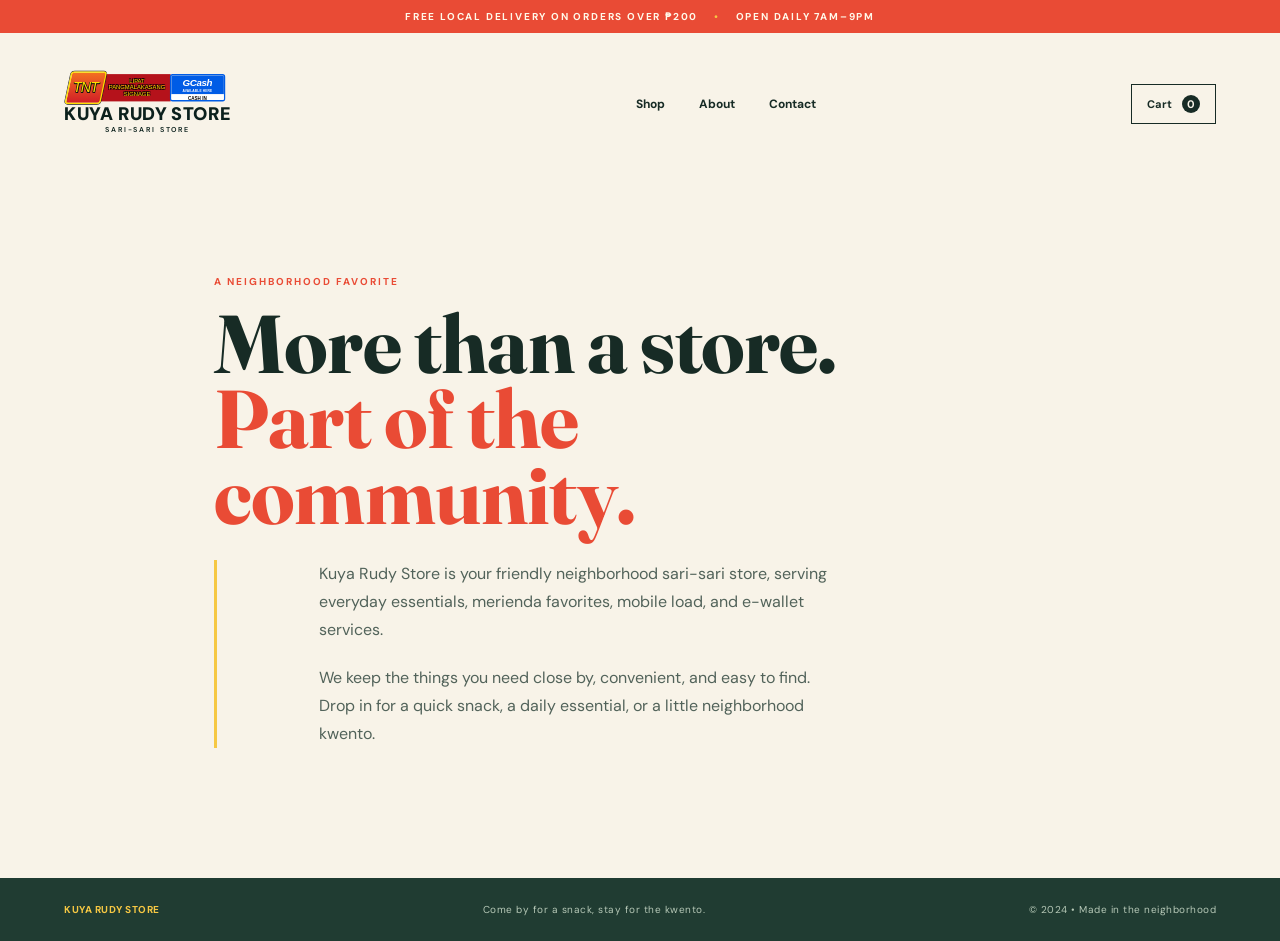
==== about.html @ 10991c4f "Add About and Contact pages and update navigation" ====
<!DOCTYPE html>
<html lang="en">
<head>
    <meta charset="UTF-8">
    <meta name="viewport" content="width=device-width, initial-scale=1.0">
    <title>About | Kuya Rudy Store</title>
    <link rel="preconnect" href="https://fonts.googleapis.com">
    <link rel="preconnect" href="https://fonts.gstatic.com" crossorigin>
    <link href="https://fonts.googleapis.com/css2?family=DM+Sans:wght@400;500;700&family=Fraunces:opsz,wght@9..144,700;9..144,800&display=swap" rel="stylesheet">
    <link rel="stylesheet" href="style.css">
</head>
<body>
    <div class="announcement">FREE LOCAL DELIVERY ON ORDERS OVER ₱200 <span>•</span> OPEN DAILY 7AM–9PM</div>

    <header class="site-header">
        <a href="index.html" class="tarp-logo" aria-label="Kuya Rudy Store home">
            <div class="tarp-top">
                <div class="tarp-red-bar">
                    <div class="tarp-tnt-logo"><span>TNT</span></div>
                    <div class="tarp-tnt-text"><div>LIPAT</div><div>PANGMALAKASANG</div><div>SIGNAGE</div></div>
                </div>
                <div class="tarp-gcash-box">
                    <div class="gcash-blue"><div class="gcash-brand">GCash</div><div class="gcash-tag">AVAILABLE HERE</div></div>
                    <div class="gcash-white">CASH IN<br>CASH OUT</div>
                </div>
            </div>
            <div class="tarp-bottom"><div class="tarp-title">KUYA RUDY STORE</div><div class="tarp-subtitle">SARI-SARI STORE</div></div>
        </a>
        <nav aria-label="Main navigation">
            <a href="index.html">Shop</a>
            <a href="about.html">About</a>
            <a href="contact.html">Contact</a>
        </nav>
        <button class="cart-button" type="button" aria-label="Shopping cart">
            Cart <span id="cart-count">0</span>
        </button>
    </header>

    <main class="info-page">
        <p class="eyebrow">A neighborhood favorite</p>
        <h1>More than a store.<br><em>Part of the community.</em></h1>
        <div class="info-content">
            <p>Kuya Rudy Store is your friendly neighborhood sari-sari store, serving everyday essentials, merienda favorites, mobile load, and e-wallet services.</p>
            <p>We keep the things you need close by, convenient, and easy to find. Drop in for a quick snack, a daily essential, or a little neighborhood kwento.</p>
        </div>
    </main>

    <footer id="contact">
        <strong>KUYA RUDY STORE</strong>
        <span>Come by for a snack, stay for the kwento.</span>
        <span>© 2024 • Made in the neighborhood</span>
    </footer>
</body>
</html>
---- style.css ----
/* =========================================
   1. GLOBAL VARIABLES & FONTS
   ========================================= */
@import url('https://fonts.googleapis.com/css2?family=DM+Sans:wght@400;500;700&family=Fraunces:opsz,wght@9..144,700;9..144,800&display=swap');

:root { 
    --ink: #172b25; 
    --cream: #f8f3e8; 
    --red: #e94b35; 
    --yellow: #f6c843; 
    --green: #315d4d; 
    --line: rgba(23,43,37,.18); 
}

* { 
    box-sizing: border-box; 
}

html { 
    scroll-behavior: smooth; 
}

body { 
    margin: 0; 
    background: var(--cream); 
    color: var(--ink); 
    font-family: 'DM Sans', sans-serif; 
}

a { 
    color: inherit; 
}

/* =========================================
   2. TOP ANNOUNCEMENT BAR
   ========================================= */
.announcement { 
    padding: 10px 5vw; 
    background: var(--red); 
    color: #fff9ea; 
    font-size: 10px; 
    font-weight: 700; 
    letter-spacing: 1.8px; 
    text-align: center; 
}

.announcement span { 
    margin: 0 12px; 
    color: var(--yellow); 
}

/* =========================================
   3. NAVIGATION HEADER
   ========================================= */
.site-header { 
    display: flex; 
    align-items: center; 
    justify-content: space-between; 
    max-width: 1280px; 
    margin: auto; 
    padding: 25px 5vw; 
}

nav { 
    display: flex; 
    gap: 34px; 
    font-size: 12px; 
    font-weight: 700; 
}

nav a { 
    text-decoration: none; 
}

nav a:hover, 
.text-link:hover { 
    color: var(--red); 
}

.cart-button { 
    border: 1px solid var(--ink); 
    background: transparent; 
    color: var(--ink); 
    padding: 10px 15px; 
    font: 700 11px 'DM Sans', sans-serif; 
    cursor: pointer; 
}

.cart-button span { 
    display: inline-grid; 
    place-items: center; 
    width: 18px; 
    height: 18px; 
    margin-left: 7px; 
    border-radius: 50%; 
    background: var(--ink); 
    color: var(--cream); 
}

/* =========================================
   4. HERO SECTION (TOP BANNER)
   ========================================= */
.hero { 
    display: grid; 
    grid-template-columns: 1fr 1fr; 
    max-width: 1280px; 
    min-height: 590px; 
    margin: 10px auto 0; 
    padding: 0 5vw; 
    align-items: center; 
    gap: 5vw; 
}

.hero-copy { 
    padding: 55px 0; 
}

.eyebrow { 
    margin: 0 0 18px; 
    color: var(--red); 
    font-size: 10px; 
    font-weight: 700; 
    letter-spacing: 2px; 
    text-transform: uppercase; 
}

h1, h2 { 
    margin: 0; 
    font-family: 'Fraunces', serif; 
    letter-spacing: -.8px; 
}

h1 { 
    font-size: clamp(52px, 7vw, 92px); 
    line-height: .92; 
}

h1 em { 
    color: var(--red); 
    font-style: normal; 
}

.hero-text { 
    max-width: 380px; 
    margin: 28px 0; 
    color: #52635a; 
    font-size: 15px; 
    line-height: 1.65; 
}

.primary-button { 
    display: inline-flex; 
    align-items: center; 
    gap: 24px; 
    padding: 15px 18px; 
    background: var(--green); 
    color: #fffdf5; 
    font-size: 12px; 
    font-weight: 700; 
    text-decoration: none; 
}

.primary-button span { 
    font-size: 18px; 
}

.hero-image-wrap { 
    position: relative; 
    height: 480px; 
    background: var(--yellow); 
    overflow: visible; 
}

.hero-image-wrap::before { 
    position: absolute; 
    inset: 18px -18px -18px 18px; 
    border: 1px solid var(--ink); 
    content: ''; 
    z-index: -1; 
}

.hero-image-wrap img { 
    width: 100%; 
    height: 100%; 
    object-fit: cover; 
    object-position: center; 
}

.hero-sticker { 
    position: absolute; 
    right: -33px; 
    bottom: 35px; 
    display: grid; 
    place-items: center; 
    width: 108px; 
    height: 108px; 
    border-radius: 50%; 
    background: var(--red); 
    color: #fff8e8; 
    font: 12px 'Fraunces', serif; 
    line-height: 1.1; 
    text-align: center; 
    transform: rotate(9deg); 
}

.hero-sticker strong { 
    font-size: 18px; 
}

/* =========================================
   5. SHOP SECTION & PRODUCT GRID
   ========================================= */
.shop-section { 
    max-width: 1280px; 
    margin: 80px auto 0; 
    padding: 70px 5vw 100px; 
    border-top: 1px solid var(--line); 
}

.section-heading { 
    display: flex; 
    justify-content: space-between; 
    align-items: end; 
    margin-bottom: 40px; 
}

h2 { 
    font-size: clamp(38px, 5vw, 58px); 
    line-height: .95; 
}

.section-note { 
    margin: 0; 
    color: #65736a; 
    font-size: 12px; 
    line-height: 1.5; 
    text-align: right; 
}

.product-grid { 
    display: grid; 
    grid-template-columns: repeat(3, 1fr); 
    gap: 18px; 
}

.product-card { 
    position: relative; 
    display: flex; 
    flex-direction: column; 
    padding: 18px; 
    background: #fffdf7; 
    border: 1px solid var(--line); 
}

/* Product Background Colors */
.product-image { 
    display: grid; 
    place-items: center; 
    height: 275px; 
    margin-bottom: 20px; 
    background: #f3ead8; 
    overflow: hidden; 
}

.product-noodles .product-image { background: #e8efd8; }
.product-yosi .product-image { background: #f4d9c9; }
.product-gcash .product-image { background: #e4eff2; }
.product-load .product-image { background: #f5e8c9; }
.product-seasoning .product-image { background: #f1eadc; }
.product-chippy .product-image { background: #f4dfcf; }
.product-nova .product-image { background: #efd8d3; }
.product-piattos .product-image { background: #dfe9d8; }
.product-mangtomas .product-image { background: #f1e0ca; }
.product-rene .product-image { background: #dfeae1; }

.product-image img { 
    width: 82%; 
    height: 82%; 
    object-fit: cover; 
    transition: transform .35s ease; 
}

.product-card:hover .product-image img { 
    transform: scale(1.08) rotate(2deg); 
}

.product-tag { 
    position: absolute; 
    top: 29px; 
    left: 29px; 
    padding: 7px 9px; 
    background: var(--yellow); 
    font-size: 9px; 
    font-weight: 700; 
    letter-spacing: .5px; 
    text-transform: uppercase; 
}

.product-info { 
    display: flex; 
    flex: 1; 
    justify-content: space-between; 
    gap: 12px; 
    align-items: start; 
}

.product-info h3 { 
    margin: 0 0 6px; 
    font: 700 16px 'Fraunces', serif; 
}

.product-info p { 
    margin: 0; 
    color: #748078; 
    font-size: 11px; 
}

.price { 
    white-space: nowrap; 
    color: var(--red); 
    font-size: 14px; 
}

.add-button { 
    display: flex; 
    justify-content: space-between; 
    width: 100%; 
    margin-top: 22px; 
    padding: 12px; 
    border: 1px solid var(--ink); 
    background: transparent; 
    color: var(--ink); 
    font: 700 11px 'DM Sans', sans-serif; 
    cursor: pointer; 
}

.add-button:hover, 
.add-button.added { 
    border-color: var(--green); 
    background: var(--green); 
    color: white; 
}

.add-button:disabled { 
    border-color: #b9b5aa; 
    background: #ebe7dc; 
    color: #888477; 
    cursor: not-allowed; 
}

.add-button span { 
    font-size: 16px; 
    line-height: 10px; 
}

/* =========================================
   6. STORY SECTION
   ========================================= */
.story-section { 
    display: grid; 
    grid-template-columns: .7fr 1.8fr .5fr; 
    gap: 40px; 
    align-items: start; 
    padding: 70px 10vw; 
    background: var(--green); 
    color: #fff9eb; 
}

.story-label { 
    color: var(--yellow); 
    font-size: 10px; 
    font-weight: 700; 
    letter-spacing: 1px; 
    text-transform: uppercase; 
}

.story-section h2 { 
    font-size: clamp(38px, 5vw, 64px); 
}

.story-section p { 
    max-width: 480px; 
    margin: 25px 0; 
    color: #cbd7c7; 
    font-size: 14px; 
    line-height: 1.7; 
}

.text-link { 
    color: var(--yellow); 
    font-size: 12px; 
    font-weight: 700; 
    text-decoration: none; 
}

.text-link span { 
    margin-left: 8px; 
    font-size: 16px; 
}

.story-badge { 
    justify-self: end; 
    padding: 18px; 
    border: 1px solid rgba(255,255,255,.4); 
    color: var(--yellow); 
    font: 11px 'Fraunces', serif; 
    line-height: 1.1; 
    text-align: center; 
    transform: rotate(5deg); 
}

.story-badge strong { 
    font-size: 23px; 
}

/* =========================================
   7. FOOTER
   ========================================= */
footer { 
    display: flex; 
    justify-content: space-between; 
    gap: 20px; 
    padding: 25px 5vw; 
    background: #203c32; 
    color: #b6c8b7; 
    font-size: 10px; 
    letter-spacing: .5px; 
}

footer strong { 
    color: var(--yellow); 
}

/* =========================================
   8. INFORMATION PAGES
   ========================================= */
.info-page {
    max-width: 980px;
    min-height: 560px;
    margin: 10px auto 0;
    padding: 90px 5vw 110px;
}

.info-page h1 {
    max-width: 720px;
    margin-bottom: 28px;
    font-size: clamp(48px, 7vw, 82px);
}

.info-page h1 em {
    color: var(--red);
    font-style: normal;
}

.info-content {
    max-width: 620px;
    padding-left: 12%;
    border-left: 3px solid var(--yellow);
}

.info-content p {
    margin: 0 0 20px;
    color: #52635a;
    font-size: 16px;
    line-height: 1.75;
}

.contact-details {
    display: grid;
    gap: 14px;
    margin-top: 30px;
}

.contact-details a {
    color: var(--green);
    font-size: 18px;
    font-weight: 700;
    text-decoration: none;
}

.contact-details a:hover {
    color: var(--red);
}

/* =========================================
   9. CUSTOM TARPAULIN LOGO
   ========================================= */
.tarp-logo {
    display: flex;
    flex-direction: column;
    align-items: center;
    text-decoration: none;
    background: transparent;
    margin: 0;
    padding: 0;
    transform: scale(0.65); 
    transform-origin: left center;
}

.tarp-top {
    display: flex;
    align-items: stretch;
    justify-content: center;
    height: 42px;
    margin-bottom: 2px;
    padding-left: 15px; 
}

.tarp-red-bar {
    background: #b5121b;
    display: flex;
    align-items: center;
    padding-right: 8px;
    position: relative;
}

.tarp-tnt-logo {
    background: linear-gradient(to bottom, #f37021, #d11e27);
    border: 2px solid #ffde00;
    border-radius: 5px;
    transform: skewX(-12deg);
    box-shadow: 0 0 0 1px #222;
    position: absolute;
    left: -18px; 
    height: 50px;
    width: 55px;
    display: flex;
    align-items: center;
    justify-content: center;
    z-index: 2;
}

.tarp-tnt-logo span {
    font-family: 'Arial Black', Impact, sans-serif;
    font-style: italic;
    color: #ffde00;
    font-size: 22px;
    letter-spacing: -1.5px;
    transform: skewX(12deg); 
    text-shadow: -1px -1px 0 #111, 1px -1px 0 #111, -1px 1px 0 #111, 1px 1px 0 #111;
}

.tarp-tnt-text {
    display: flex;
    flex-direction: column;
    align-items: center;
    justify-content: center;
    line-height: 1.1;
    font-family: 'Arial Black', Impact, sans-serif;
    color: #ffde00;
    font-size: 9px;
    margin-left: 45px; 
    text-shadow: -1px -1px 0 #000, 1px -1px 0 #000, -1px 1px 0 #000, 1px 1px 0 #000;
}

/* GCASH BOX STYLES */
.tarp-gcash-box {
    border: 2px solid #005ce6;
    border-radius: 4px;
    overflow: hidden;
    display: flex;
    flex-direction: column;
    margin-left: -1px;
    z-index: 1;
    width: 85px;
}

.gcash-blue {
    background: #005ce6;
    color: white;
    display: flex;
    flex-direction: column;
    align-items: center;
    justify-content: center;
    flex: 1;
    padding: 3px 0;
}

.gcash-brand {
    font-family: Arial, sans-serif;
    font-weight: 900;
    font-style: italic;
    font-size: 15px;
    display: flex;
    align-items: center;
    line-height: 1;
    letter-spacing: -0.5px;
}

.gcash-tag {
    font-family: Arial, sans-serif;
    font-size: 5px;
    font-weight: bold;
    letter-spacing: 0.2px;
    margin-top: 2px;
}

.gcash-white {
    background: white;
    color: #000;
    font-family: Arial, sans-serif;
    font-weight: 900;
    font-size: 7px;
    text-align: center;
    padding: 3px 2px;
    line-height: 1.2;
}

.tarp-bottom {
    text-align: center;
    margin-top: 4px;
}

.tarp-title {
    color: #0c211d;
    font-family: 'Arial Black', 'DM Sans', sans-serif;
    font-weight: 900;
    font-size: 28px;
    letter-spacing: 0.5px;
    line-height: 1;
}

.tarp-subtitle {
    color: #0c211d;
    font-family: 'DM Sans', Arial, sans-serif;
    font-size: 11px;
    letter-spacing: 2.5px;
    font-weight: 600;
    margin-top: 2px;
}

/* =========================================
    10. MOBILE RESPONSIVENESS
   ========================================= */
@media (max-width: 700px) {
    .announcement { 
        font-size: 8px; 
        letter-spacing: 1px; 
    }

    .site-header { 
        padding: 20px 6vw; 
    }

    nav { 
        display: none; 
    }

    .hero { 
        display: flex; 
        flex-direction: column; 
        align-items: stretch; 
        min-height: auto; 
        gap: 20px; 
        padding: 25px 6vw 80px; 
    }

    .info-page {
        min-height: auto;
        padding: 65px 6vw 85px;
    }

    .info-content {
        padding-left: 22px;
    }

    .hero-copy { 
        padding: 30px 0 10px; 
    }

    h1 { 
        font-size: 58px; 
    }

    .hero-image-wrap { 
        height: 340px; 
        margin-right: 18px; 
    }

    .hero-sticker { 
        right: -25px; 
        bottom: 20px; 
        width: 90px; 
        height: 90px; 
    }

    .shop-section { 
        margin-top: 0; 
        padding: 55px 6vw 75px; 
    }

    .section-heading { 
        align-items: start; 
        gap: 18px; 
    }

    .section-note { 
        display: none; 
    }

    .product-grid { 
        grid-template-columns: 1fr; 
        gap: 16px; 
    }

    .product-image { 
        height: 240px; 
    }

    .story-section { 
        grid-template-columns: 1fr; 
        gap: 22px; 
        padding: 55px 8vw; 
    }

    .story-badge { 
        justify-self: start; 
    }

    footer { 
        flex-direction: column; 
        gap: 10px; 
    }
}
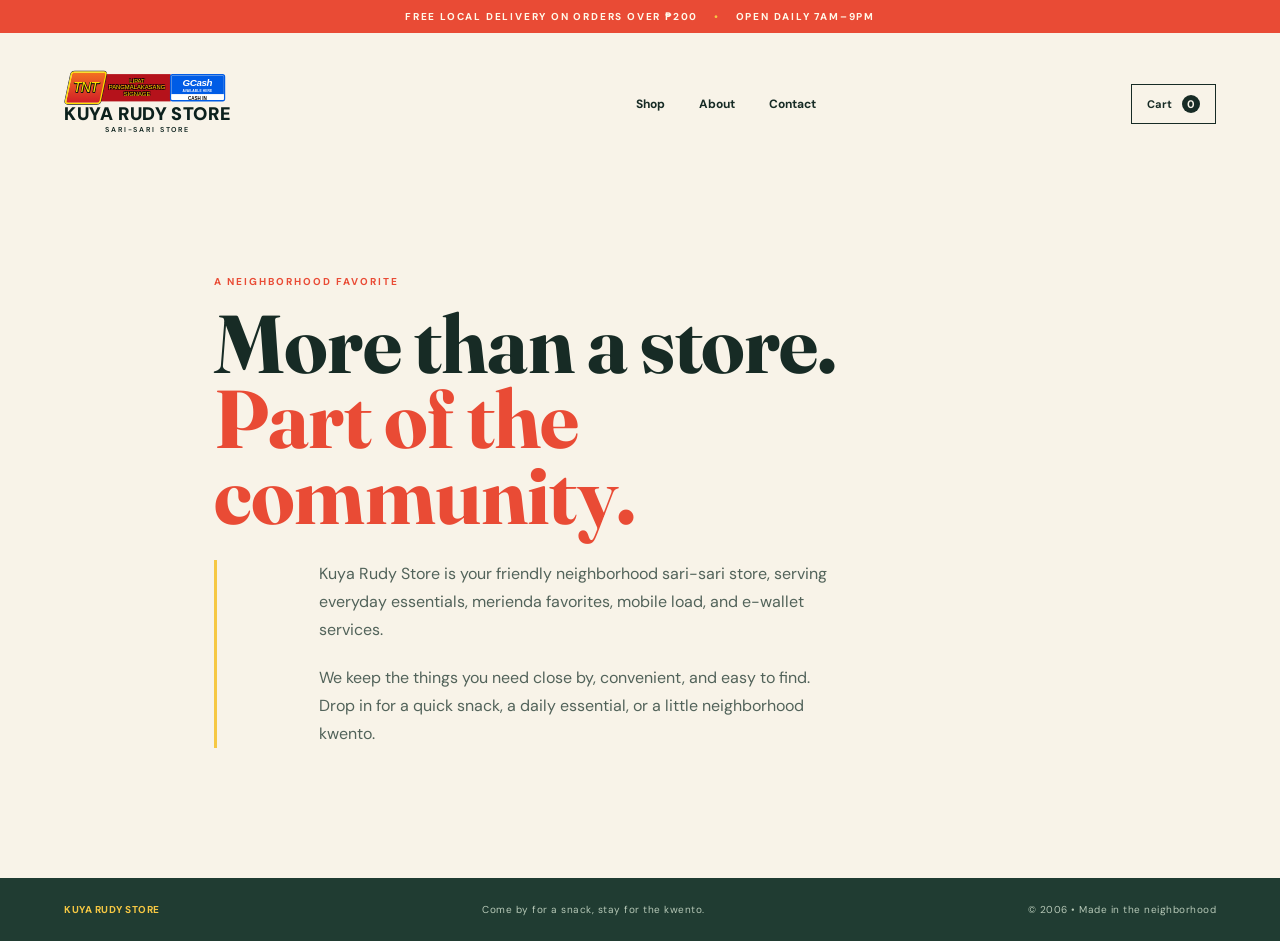
==== commit 16f4fc60: "feat: add product flavor variants and organize images" ====
--- a/about.html
+++ b/about.html
@@ -7,7 +7,8 @@
     <link rel="preconnect" href="https://fonts.googleapis.com">
     <link rel="preconnect" href="https://fonts.gstatic.com" crossorigin>
     <link href="https://fonts.googleapis.com/css2?family=DM+Sans:wght@400;500;700&family=Fraunces:opsz,wght@9..144,700;9..144,800&display=swap" rel="stylesheet">
-    <link rel="stylesheet" href="style.css">
+    <!-- Updated CSS path -->
+    <link rel="stylesheet" href="css/style.css">
 </head>
 <body>
     <div class="announcement">FREE LOCAL DELIVERY ON ORDERS OVER ₱200 <span>•</span> OPEN DAILY 7AM–9PM</div>
@@ -48,7 +49,7 @@
     <footer id="contact">
         <strong>KUYA RUDY STORE</strong>
         <span>Come by for a snack, stay for the kwento.</span>
-        <span>© 2024 • Made in the neighborhood</span>
+        <span>© 2006 • Made in the neighborhood</span>
     </footer>
 </body>
 </html>
--- a/css/style.css
+++ b/css/style.css
@@ -0,0 +1,778 @@
+/* =========================================
+   1. GLOBAL VARIABLES & FONTS
+   ========================================= */
+@import url('https://fonts.googleapis.com/css2?family=DM+Sans:wght@400;500;700&family=Fraunces:opsz,wght@9..144,700;9..144,800&display=swap');
+
+:root { 
+    --ink: #172b25; 
+    --cream: #f8f3e8; 
+    --red: #e94b35; 
+    --yellow: #f6c843; 
+    --green: #315d4d; 
+    --line: rgba(23,43,37,.18); 
+}
+
+* { 
+    box-sizing: border-box; 
+}
+
+html { 
+    scroll-behavior: smooth; 
+}
+
+body { 
+    margin: 0; 
+    background: var(--cream); 
+    color: var(--ink); 
+    font-family: 'DM Sans', sans-serif; 
+}
+
+a { 
+    color: inherit; 
+}
+
+/* =========================================
+   2. TOP ANNOUNCEMENT BAR
+   ========================================= */
+.announcement { 
+    padding: 10px 5vw; 
+    background: var(--red); 
+    color: #fff9ea; 
+    font-size: 10px; 
+    font-weight: 700; 
+    letter-spacing: 1.8px; 
+    text-align: center; 
+}
+
+.announcement span { 
+    margin: 0 12px; 
+    color: var(--yellow); 
+}
+
+/* =========================================
+   3. NAVIGATION HEADER
+   ========================================= */
+.site-header { 
+    display: flex; 
+    align-items: center; 
+    justify-content: space-between; 
+    max-width: 1280px; 
+    margin: auto; 
+    padding: 25px 5vw; 
+}
+
+nav { 
+    display: flex; 
+    gap: 34px; 
+    font-size: 12px; 
+    font-weight: 700; 
+}
+
+nav a { 
+    text-decoration: none; 
+}
+
+nav a:hover, 
+.text-link:hover { 
+    color: var(--red); 
+}
+
+.cart-button { 
+    border: 1px solid var(--ink); 
+    background: transparent; 
+    color: var(--ink); 
+    padding: 10px 15px; 
+    font: 700 11px 'DM Sans', sans-serif; 
+    cursor: pointer; 
+}
+
+.cart-button span { 
+    display: inline-grid; 
+    place-items: center; 
+    width: 18px; 
+    height: 18px; 
+    margin-left: 7px; 
+    border-radius: 50%; 
+    background: var(--ink); 
+    color: var(--cream); 
+}
+
+/* =========================================
+   4. HERO SECTION (TOP BANNER)
+   ========================================= */
+.hero { 
+    display: grid; 
+    grid-template-columns: 1fr 1fr; 
+    max-width: 1280px; 
+    min-height: 590px; 
+    margin: 10px auto 0; 
+    padding: 0 5vw; 
+    align-items: center; 
+    gap: 5vw; 
+}
+
+.hero-copy { 
+    padding: 55px 0; 
+}
+
+.eyebrow { 
+    margin: 0 0 18px; 
+    color: var(--red); 
+    font-size: 10px; 
+    font-weight: 700; 
+    letter-spacing: 2px; 
+    text-transform: uppercase; 
+}
+
+h1, h2 { 
+    margin: 0; 
+    font-family: 'Fraunces', serif; 
+    letter-spacing: -.8px; 
+}
+
+h1 { 
+    font-size: clamp(52px, 7vw, 92px); 
+    line-height: .92; 
+}
+
+h1 em { 
+    color: var(--red); 
+    font-style: normal; 
+}
+
+.hero-text { 
+    max-width: 380px; 
+    margin: 28px 0; 
+    color: #52635a; 
+    font-size: 15px; 
+    line-height: 1.65; 
+}
+
+.primary-button { 
+    display: inline-flex; 
+    align-items: center; 
+    gap: 24px; 
+    padding: 15px 18px; 
+    background: var(--green); 
+    color: #fffdf5; 
+    font-size: 12px; 
+    font-weight: 700; 
+    text-decoration: none; 
+}
+
+.primary-button span { 
+    font-size: 18px; 
+}
+
+.hero-image-wrap { 
+    position: relative; 
+    height: 480px; 
+    background: var(--yellow); 
+    overflow: visible; 
+}
+
+.hero-image-wrap::before { 
+    position: absolute; 
+    inset: 18px -18px -18px 18px; 
+    border: 1px solid var(--ink); 
+    content: ''; 
+    z-index: -1; 
+}
+
+.hero-image-wrap img { 
+    width: 100%; 
+    height: 100%; 
+    object-fit: cover; 
+    object-position: center; 
+}
+
+.hero-sticker { 
+    position: absolute; 
+    right: -33px; 
+    bottom: 35px; 
+    display: grid; 
+    place-items: center; 
+    width: 108px; 
+    height: 108px; 
+    border-radius: 50%; 
+    background: var(--red); 
+    color: #fff8e8; 
+    font: 12px 'Fraunces', serif; 
+    line-height: 1.1; 
+    text-align: center; 
+    transform: rotate(9deg); 
+}
+
+.hero-sticker strong { 
+    font-size: 18px; 
+}
+
+/* =========================================
+   5. SHOP SECTION & PRODUCT GRID
+   ========================================= */
+.shop-section { 
+    max-width: 1280px; 
+    margin: 80px auto 0; 
+    padding: 70px 5vw 100px; 
+    border-top: 1px solid var(--line); 
+}
+
+.section-heading { 
+    display: flex; 
+    justify-content: space-between; 
+    align-items: end; 
+    margin-bottom: 40px; 
+}
+
+h2 { 
+    font-size: clamp(38px, 5vw, 58px); 
+    line-height: .95; 
+}
+
+.section-note { 
+    margin: 0; 
+    color: #65736a; 
+    font-size: 12px; 
+    line-height: 1.5; 
+    text-align: right; 
+}
+
+.product-grid { 
+    display: grid; 
+    grid-template-columns: repeat(3, 1fr); 
+    gap: 18px; 
+}
+
+.product-card { 
+    position: relative; 
+    display: flex; 
+    flex-direction: column; 
+    padding: 18px; 
+    background: #fffdf7; 
+    border: 1px solid var(--line); 
+}
+
+/* Product Background Colors */
+.product-image { 
+    display: grid; 
+    place-items: center; 
+    height: 275px; 
+    margin-bottom: 20px; 
+    background: #f3ead8; 
+    overflow: hidden; 
+}
+
+.product-noodles .product-image { background: #e8efd8; }
+.product-yosi .product-image { background: #f4d9c9; }
+.product-gcash .product-image { background: #e4eff2; }
+.product-load .product-image { background: #f5e8c9; }
+.product-seasoning .product-image { background: #f1eadc; }
+.product-chippy .product-image { background: #f4dfcf; }
+.product-nova .product-image { background: #efd8d3; }
+.product-piattos .product-image { background: #dfe9d8; }
+.product-mangtomas .product-image { background: #f1e0ca; }
+.product-rene .product-image { background: #dfeae1; }
+
+.product-image img { 
+    width: 82%; 
+    height: 82%; 
+    object-fit: cover; 
+    transition: transform .35s ease; 
+}
+
+.product-card:hover .product-image img { 
+    transform: scale(1.08) rotate(2deg); 
+}
+
+.product-card > .variant-name { 
+    display: -webkit-box; 
+    flex: 0 0 38px; 
+    height: 38px; 
+    margin: 0 0 6px; 
+    overflow: hidden; 
+    font: 700 16px 'Fraunces', serif; 
+    -webkit-box-orient: vertical; 
+    line-clamp: 2; 
+    -webkit-line-clamp: 2; 
+}
+
+.product-card > p { 
+    flex: 0 0 17px; 
+    height: 17px; 
+    margin: 0; 
+    color: #748078; 
+    font-size: 11px; 
+}
+
+.product-tag { 
+    position: absolute; 
+    top: 29px; 
+    left: 29px; 
+    padding: 7px 9px; 
+    background: var(--yellow); 
+    font-size: 9px; 
+    font-weight: 700; 
+    letter-spacing: .5px; 
+    text-transform: uppercase; 
+}
+
+.product-info { 
+    display: flex; 
+    flex: 0 0 72px; 
+    min-height: 72px; 
+    justify-content: space-between; 
+    gap: 12px; 
+
+}
+
+.product-info > div {
+    display: flex;
+    flex-direction: column;
+    width: 100%;
+    flex: 1;
+}
+
+.product-info h3 { 
+    margin: 0 0 6px; 
+    font: 700 16px 'Fraunces', serif; 
+}
+
+.product-info p { 
+    margin: 0; 
+    color: #748078; 
+    font-size: 11px; 
+}
+
+.variant-label { 
+    display: block; 
+    margin: 16px 0 6px; 
+    color: var(--ink); 
+    font-size: 10px; 
+    font-weight: 700; 
+    letter-spacing: .5px; 
+    text-transform: uppercase; 
+}
+
+.variant-select { 
+    width: 100%; 
+    padding: 10px 34px 10px 11px; 
+    border: 1px solid var(--line); 
+    border-radius: 0; 
+    background: var(--cream); 
+    color: var(--ink); 
+    font: 500 12px 'DM Sans', sans-serif; 
+    cursor: pointer; 
+}
+
+.variant-select:focus { 
+    outline: 2px solid var(--red); 
+    outline-offset: 2px; 
+}
+
+.price { 
+    white-space: nowrap; 
+    color: var(--red); 
+    font-size: 14px; 
+}
+
+.add-button { 
+    display: flex; 
+    justify-content: space-between; 
+    width: 100%; 
+    margin-top: 22px; 
+    padding: 12px; 
+    border: 1px solid var(--ink); 
+    background: transparent; 
+    color: var(--ink); 
+    font: 700 11px 'DM Sans', sans-serif; 
+    cursor: pointer; 
+}
+
+.add-button:hover, 
+.add-button.added { 
+    border-color: var(--green); 
+    background: var(--green); 
+    color: white; 
+}
+
+.add-button:disabled { 
+    border-color: #b9b5aa; 
+    background: #ebe7dc; 
+    color: #888477; 
+    cursor: not-allowed; 
+}
+
+.add-button span { 
+    font-size: 16px; 
+    line-height: 10px; 
+}
+
+/* =========================================
+   6. STORY SECTION
+   ========================================= */
+.story-section { 
+    display: grid; 
+    grid-template-columns: .7fr 1.8fr .5fr; 
+    gap: 40px; 
+    align-items: start; 
+    padding: 70px 10vw; 
+    background: var(--green); 
+    color: #fff9eb; 
+}
+
+.story-label { 
+    color: var(--yellow); 
+    font-size: 10px; 
+    font-weight: 700; 
+    letter-spacing: 1px; 
+    text-transform: uppercase; 
+}
+
+.story-section h2 { 
+    font-size: clamp(38px, 5vw, 64px); 
+}
+
+.story-section p { 
+    max-width: 480px; 
+    margin: 25px 0; 
+    color: #cbd7c7; 
+    font-size: 14px; 
+    line-height: 1.7; 
+}
+
+.text-link { 
+    color: var(--yellow); 
+    font-size: 12px; 
+    font-weight: 700; 
+    text-decoration: none; 
+}
+
+.text-link span { 
+    margin-left: 8px; 
+    font-size: 16px; 
+}
+
+.story-badge { 
+    justify-self: end; 
+    padding: 18px; 
+    border: 1px solid rgba(255,255,255,.4); 
+    color: var(--yellow); 
+    font: 11px 'Fraunces', serif; 
+    line-height: 1.1; 
+    text-align: center; 
+    transform: rotate(5deg); 
+}
+
+.story-badge strong { 
+    font-size: 23px; 
+}
+
+/* =========================================
+   7. FOOTER
+   ========================================= */
+footer { 
+    display: flex; 
+    justify-content: space-between; 
+    gap: 20px; 
+    padding: 25px 5vw; 
+    background: #203c32; 
+    color: #b6c8b7; 
+    font-size: 10px; 
+    letter-spacing: .5px; 
+}
+
+footer strong { 
+    color: var(--yellow); 
+}
+
+/* =========================================
+   8. INFORMATION PAGES
+   ========================================= */
+.info-page {
+    max-width: 980px;
+    min-height: 560px;
+    margin: 10px auto 0;
+    padding: 90px 5vw 110px;
+}
+
+.info-page h1 {
+    max-width: 720px;
+    margin-bottom: 28px;
+    font-size: clamp(48px, 7vw, 82px);
+}
+
+.info-page h1 em {
+    color: var(--red);
+    font-style: normal;
+}
+
+.info-content {
+    max-width: 620px;
+    padding-left: 12%;
+    border-left: 3px solid var(--yellow);
+}
+
+.info-content p {
+    margin: 0 0 20px;
+    color: #52635a;
+    font-size: 16px;
+    line-height: 1.75;
+}
+
+.contact-details {
+    display: grid;
+    gap: 14px;
+    margin-top: 30px;
+}
+
+.contact-details a {
+    color: var(--green);
+    font-size: 18px;
+    font-weight: 700;
+    text-decoration: none;
+}
+
+.contact-details a:hover {
+    color: var(--red);
+}
+
+/* =========================================
+   9. CUSTOM TARPAULIN LOGO
+   ========================================= */
+.tarp-logo {
+    display: flex;
+    flex-direction: column;
+    align-items: center;
+    text-decoration: none;
+    background: transparent;
+    margin: 0;
+    padding: 0;
+    transform: scale(0.65); 
+    transform-origin: left center;
+}
+
+.tarp-top {
+    display: flex;
+    align-items: stretch;
+    justify-content: center;
+    height: 42px;
+    margin-bottom: 2px;
+    padding-left: 15px; 
+}
+
+.tarp-red-bar {
+    background: #b5121b;
+    display: flex;
+    align-items: center;
+    padding-right: 8px;
+    position: relative;
+}
+
+.tarp-tnt-logo {
+    background: linear-gradient(to bottom, #f37021, #d11e27);
+    border: 2px solid #ffde00;
+    border-radius: 5px;
+    transform: skewX(-12deg);
+    box-shadow: 0 0 0 1px #222;
+    position: absolute;
+    left: -18px; 
+    height: 50px;
+    width: 55px;
+    display: flex;
+    align-items: center;
+    justify-content: center;
+    z-index: 2;
+}
+
+.tarp-tnt-logo span {
+    font-family: 'Arial Black', Impact, sans-serif;
+    font-style: italic;
+    color: #ffde00;
+    font-size: 22px;
+    letter-spacing: -1.5px;
+    transform: skewX(12deg); 
+    text-shadow: -1px -1px 0 #111, 1px -1px 0 #111, -1px 1px 0 #111, 1px 1px 0 #111;
+}
+
+.tarp-tnt-text {
+    display: flex;
+    flex-direction: column;
+    align-items: center;
+    justify-content: center;
+    line-height: 1.1;
+    font-family: 'Arial Black', Impact, sans-serif;
+    color: #ffde00;
+    font-size: 9px;
+    margin-left: 45px; 
+    text-shadow: -1px -1px 0 #000, 1px -1px 0 #000, -1px 1px 0 #000, 1px 1px 0 #000;
+}
+
+/* GCASH BOX STYLES */
+.tarp-gcash-box {
+    border: 2px solid #005ce6;
+    border-radius: 4px;
+    overflow: hidden;
+    display: flex;
+    flex-direction: column;
+    margin-left: -1px;
+    z-index: 1;
+    width: 85px;
+}
+
+.gcash-blue {
+    background: #005ce6;
+    color: white;
+    display: flex;
+    flex-direction: column;
+    align-items: center;
+    justify-content: center;
+    flex: 1;
+    padding: 3px 0;
+}
+
+.gcash-brand {
+    font-family: Arial, sans-serif;
+    font-weight: 900;
+    font-style: italic;
+    font-size: 15px;
+    display: flex;
+    align-items: center;
+    line-height: 1;
+    letter-spacing: -0.5px;
+}
+
+.gcash-tag {
+    font-family: Arial, sans-serif;
+    font-size: 5px;
+    font-weight: bold;
+    letter-spacing: 0.2px;
+    margin-top: 2px;
+}
+
+.gcash-white {
+    background: white;
+    color: #000;
+    font-family: Arial, sans-serif;
+    font-weight: 900;
+    font-size: 7px;
+    text-align: center;
+    padding: 3px 2px;
+    line-height: 1.2;
+}
+
+.tarp-bottom {
+    text-align: center;
+    margin-top: 4px;
+}
+
+.tarp-title {
+    color: #0c211d;
+    font-family: 'Arial Black', 'DM Sans', sans-serif;
+    font-weight: 900;
+    font-size: 28px;
+    letter-spacing: 0.5px;
+    line-height: 1;
+}
+
+.tarp-subtitle {
+    color: #0c211d;
+    font-family: 'DM Sans', Arial, sans-serif;
+    font-size: 11px;
+    letter-spacing: 2.5px;
+    font-weight: 600;
+    margin-top: 2px;
+}
+
+/* =========================================
+    10. MOBILE RESPONSIVENESS
+   ========================================= */
+@media (max-width: 700px) {
+    .announcement { 
+        font-size: 8px; 
+        letter-spacing: 1px; 
+    }
+
+    .site-header { 
+        padding: 20px 6vw; 
+    }
+
+    nav { 
+        display: none; 
+    }
+
+    .hero { 
+        display: flex; 
+        flex-direction: column; 
+        align-items: stretch; 
+        min-height: auto; 
+        gap: 20px; 
+        padding: 25px 6vw 80px; 
+    }
+
+    .info-page {
+        min-height: auto;
+        padding: 65px 6vw 85px;
+    }
+
+    .info-content {
+        padding-left: 22px;
+    }
+
+    .hero-copy { 
+        padding: 30px 0 10px; 
+    }
+
+    h1 { 
+        font-size: 58px; 
+    }
+
+    .hero-image-wrap { 
+        height: 340px; 
+        margin-right: 18px; 
+    }
+
+    .hero-sticker { 
+        right: -25px; 
+        bottom: 20px; 
+        width: 90px; 
+        height: 90px; 
+    }
+
+    .shop-section { 
+        margin-top: 0; 
+        padding: 55px 6vw 75px; 
+    }
+
+    .section-heading { 
+        align-items: start; 
+        gap: 18px; 
+    }
+
+    .section-note { 
+        display: none; 
+    }
+
+    .product-grid { 
+        grid-template-columns: 1fr; 
+        gap: 16px; 
+    }
+
+    .product-image { 
+        height: 240px; 
+    }
+
+    .story-section { 
+        grid-template-columns: 1fr; 
+        gap: 22px; 
+        padding: 55px 8vw; 
+    }
+
+    .story-badge { 
+        justify-self: start; 
+    }
+
+    footer { 
+        flex-direction: column; 
+        gap: 10px; 
+    }
+}
